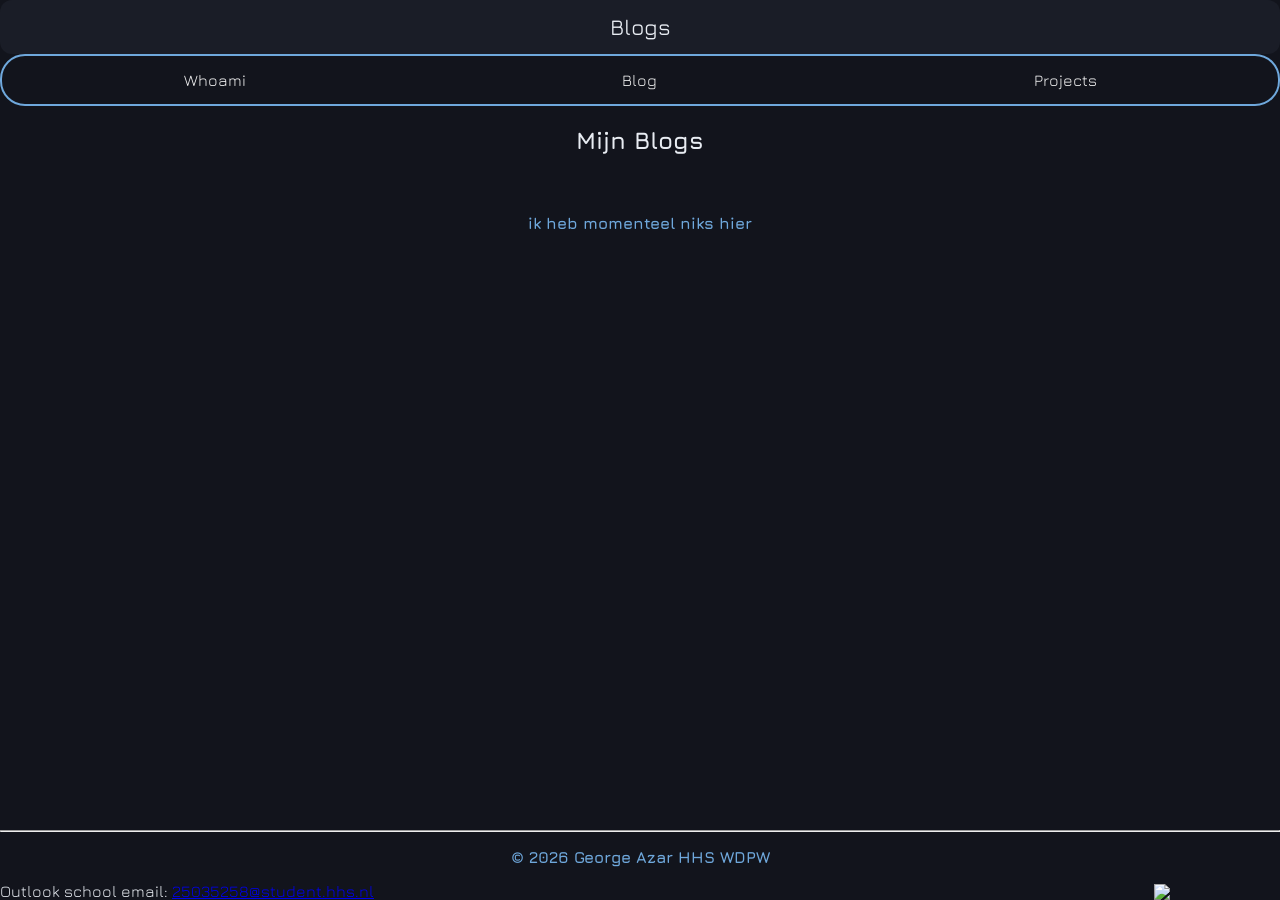
==== blog.html @ c15a57f7 "bugs fixes en content toegevoegd" ====
<!DOCTYPE html>
<html lang="nl">
<head>
  <link rel="stylesheet" href="style/style.css">
  <meta charset="UTF-8">
  <meta name="viewport" content="width=device-width, initial-scale=1.0">
  <title>Blog</title>
<link rel="preconnect" href="https://fonts.googleapis.com">
<link rel="preconnect" href="https://fonts.gstatic.com" crossorigin>
<link href="https://fonts.googleapis.com/css2?family=Jura:wght@300..700&display=swap" rel="stylesheet">
</head>
<body>
  <img src="images/Blue-Rose.png" class="corner-rose">
<img src="images/rosary-dark-gray.png" alt="" class="corner-rosary">
  <header>
    <h1>Blogs</h1>
  </header>
<nav class="navbar">
<ul>
<li><a href="index.html">Whoami</a></li>
<li><a href="blog.html">Blog</a></li>
<li><a href="projects.html">Projects</a></li>
</ul>

</nav>
  <main>
    <h2> Mijn Blogs</h2>
    <p>ik heb momenteel niks hier</p>
    
  </main>



  <footer>  
    <hr>

<p class="cr">&copy; 2026 George Azar HHS WDPW </p>
Outlook school email: <a href="mailto:25035258@student.hhs.nl"> 25035258@student.hhs.nl </a>
  </footer>
</body>
</html>
---- style/style.css ----
* {
     box-sizing: border-box;
   }
body{
    background-color: #12141C;
    font-family: Jura, sans-serif;
    font-optical-sizing: auto;
    font-weight: 400;
    font-style: normal;
    color: #E8ECF2;
    margin: 0px;
    position: relative;
    min-height: 95vh;
    display: flex;
      flex-direction: column;
      min-height: 100vh;
}



.corner-rose,
.corner-rosary {
  position: absolute;
  width: clamp(60px, 14vmin, 200px);
  height: auto;
  pointer-events: none;
  z-index: 1;
}

.corner-rose {
  bottom: 0;
  right: 0;
}

.corner-rosary {
  top: 0;
  left: 0;
}

@media (min-width: 48rem) {
  body::before,
  body::after {
    width: 140px;
    height: 140px;
  }
}

@media (min-width: 64rem) {
  body::before,
  body::after {
    width: 200px;
    height: 200px;
  }
}


main {
  position: relative;
  z-index: 1;
}
h1 {
  font-size: 22px;
  font-weight: 500;
  text-align: center;
  margin: 0;
  padding: 14px;
  color: #E8ECF2;
  background: #1A1D27;
  border-radius: 12px;
}
p{
color: #6FA8DC;
    text-align: center;
    font-weight: bold;
}
 .navbar ul {
  list-style-type: none;
  background-color: #12141C;
  margin: 0;
  padding: 0;
  display: flex;            
  border: 2px solid #6FA8DC; 
  overflow: hidden;          
  border-radius: 25px;

 }
.navbar li {
  flex: 1;                 
}

.navbar a {
  color: whitesmoke;
  text-decoration: none;
  padding: 15px 0;          
  text-align: center;
  justify-content: center;
  display: flex;
}

.navbar a:hover {
  background-color: darkblue;
}
.card{
    background: #1A1D27;
  border: none;
  border-radius: 19px;
  max-width: 32rem;
  padding: 18px 20px;
    text-align: center;

}

main, footer{
  position: relative;
  z-index: 1;
}

main{ 
  display: flex;
  flex-direction: column;
  gap: 1.5em;
  align-items: center; 
  flex: 1;
}
.project-list {
  display: flex;
  justify-content: center;
  flex-wrap: wrap;
  gap: 1.5rem;
}

   .list li {
     text-align: left;
     color: #6FA8DC;
     font-weight: bold;
   }
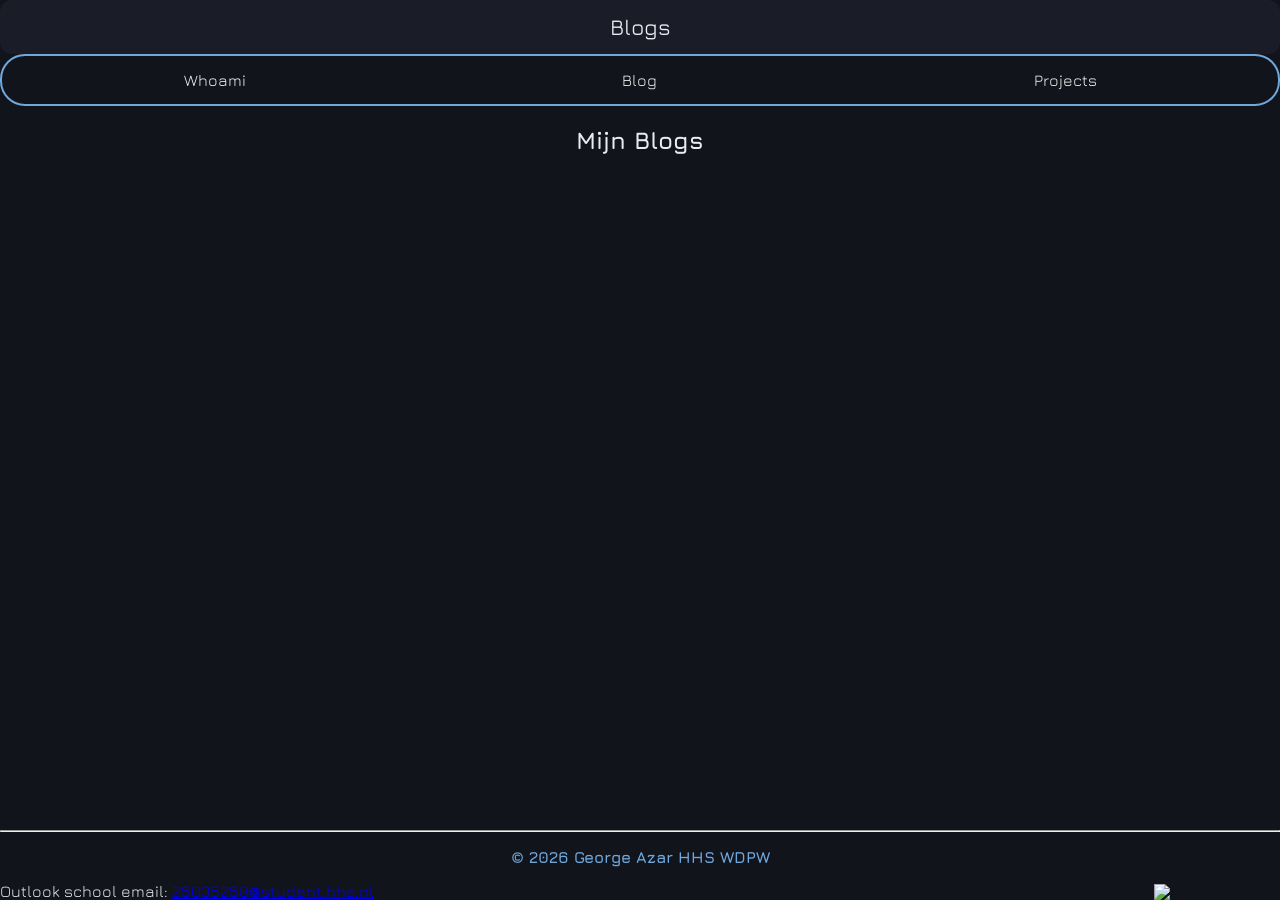
==== commit 79013f05: "Add portfolio interactivity and API features" ====
--- a/blog.html
+++ b/blog.html
@@ -21,15 +21,12 @@
 <li><a href="blog.html">Blog</a></li>
 <li><a href="projects.html">Projects</a></li>
 </ul>
-
 </nav>
   <main>
     <h2> Mijn Blogs</h2>
-    <p>ik heb momenteel niks hier</p>
-    
+    <div id="post-filters" class="filters"></div>
+  <section id="post-list"> </section>
   </main>
-
-
 
   <footer>  
     <hr>
@@ -37,5 +34,6 @@
 <p class="cr">&copy; 2026 George Azar HHS WDPW </p>
 Outlook school email: <a href="mailto:25035258@student.hhs.nl"> 25035258@student.hhs.nl </a>
   </footer>
+  <script src="js/blog.js" defer></script>
 </body>
 </html>
--- a/style/style.css
+++ b/style/style.css
@@ -24,7 +24,7 @@
   width: clamp(60px, 14vmin, 200px);
   height: auto;
   pointer-events: none;
-  z-index: 1;
+  z-index: 2;
 }
 
 .corner-rose {
@@ -133,4 +133,132 @@
      text-align: left;
      color: #6FA8DC;
      font-weight: bold;
-   }+   }
+
+#project-filters, #post-filters {
+  display: flex;
+  justify-content: center;
+  flex-wrap: wrap;
+  gap: 10px;
+}
+
+#project-filters button, #post-filters button {
+  background-color: #1A1D27;
+  color: #E8ECF2;
+  border: 2px solid #6FA8DC;
+  border-radius: 20px;
+  padding: 10px 18px;
+  font-family: Jura, sans-serif;
+  font-size: 16px;
+  cursor: pointer;
+}
+
+#project-filters button:hover, #post-filters button:hover {
+  background-color: #6FA8DC;
+  color: #12141C;
+}
+.form-field {
+  display: flex;
+  flex-direction: column;
+  gap: 0.4rem;
+  margin-bottom: 1rem;
+  text-align: left;
+}
+
+.form-field input,
+.form-field textarea {
+  width: 100%;
+  background: #12141C;
+  border: 1px solid #6FA8DC;
+  border-radius: 8px;
+  padding: 0.6rem;
+  color: #E8ECF2;
+  font-family: inherit;
+  font-size: 1rem;
+}
+
+.form-field textarea {
+  resize: none;
+  overflow-y: hidden;
+  min-height: 100px;
+}
+
+.error {
+  color: #E85D5D;
+  font-size: 0.85rem;
+  min-height: 1.1em;
+}
+
+.form-field input[aria-invalid="true"],
+.form-field textarea[aria-invalid="true"] {
+  border-color: #E85D5D;
+}
+
+#contact-form button,
+#pokemon-search-button,
+#location-button,
+#city-search-button {
+  background: #1A1D27;
+  color: #E8ECF2;
+  border: 2px solid #6FA8DC;
+  border-radius: 20px;
+  padding: 0.7rem 1.2rem;
+  font-family: inherit;
+  font-size: 1rem;
+  cursor: pointer;
+}
+
+#contact-form button:hover,
+#pokemon-search-button:hover,
+#location-button:hover,
+#city-search-button:hover {
+  background: #6FA8DC;
+  color: #12141C;
+}
+
+#pokemon-display img {
+  display: block;
+  width: 160px;
+  height: 160px;
+  object-fit: contain;
+  margin: 0 auto;
+}
+
+.pokemon-card,
+.weather-card {
+  width: min(100% - 2rem, 32rem);
+}
+
+#pokemon-status,
+#weather-result,
+#form-status {
+  margin-top: 1rem;
+  overflow-wrap: anywhere;
+}
+
+.animation-setting {
+  margin-top: 1rem;
+}
+
+.animation-setting input {
+  width: auto;
+  align-self: flex-start;
+}
+.contact-card {
+  width: min(100% - 2rem, 32rem);
+}
+
+.contact-card button {
+  background: #1A1D27;
+  color: #E8ECF2;
+  border: 2px solid #6FA8DC;
+  border-radius: 20px;
+  padding: .7rem 1.2rem;
+  font-family: inherit;
+  cursor: pointer;
+}
+
+.contact-card button:hover {
+  background: #6FA8DC;
+  color: #12141C;
+}
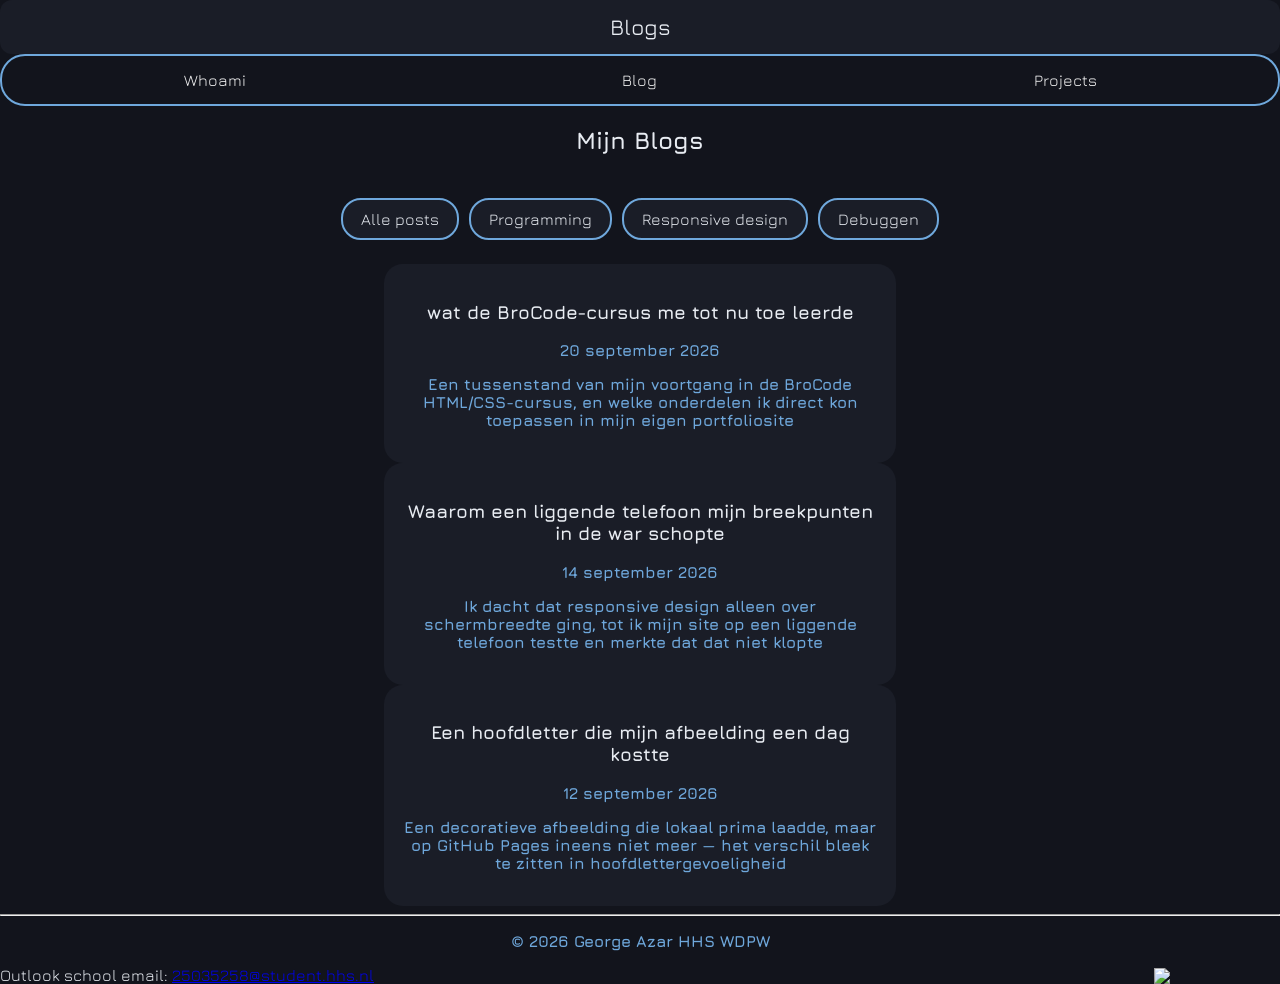
==== commit 1e4b1150: "hoofdletter fouten gefixed" ====
--- a/blog.html
+++ b/blog.html
@@ -34,6 +34,6 @@
 <p class="cr">&copy; 2026 George Azar HHS WDPW </p>
 Outlook school email: <a href="mailto:25035258@student.hhs.nl"> 25035258@student.hhs.nl </a>
   </footer>
-  <script src="js/blog.js" defer></script>
+  <script src="JS/blog.js" defer></script>
 </body>
 </html>
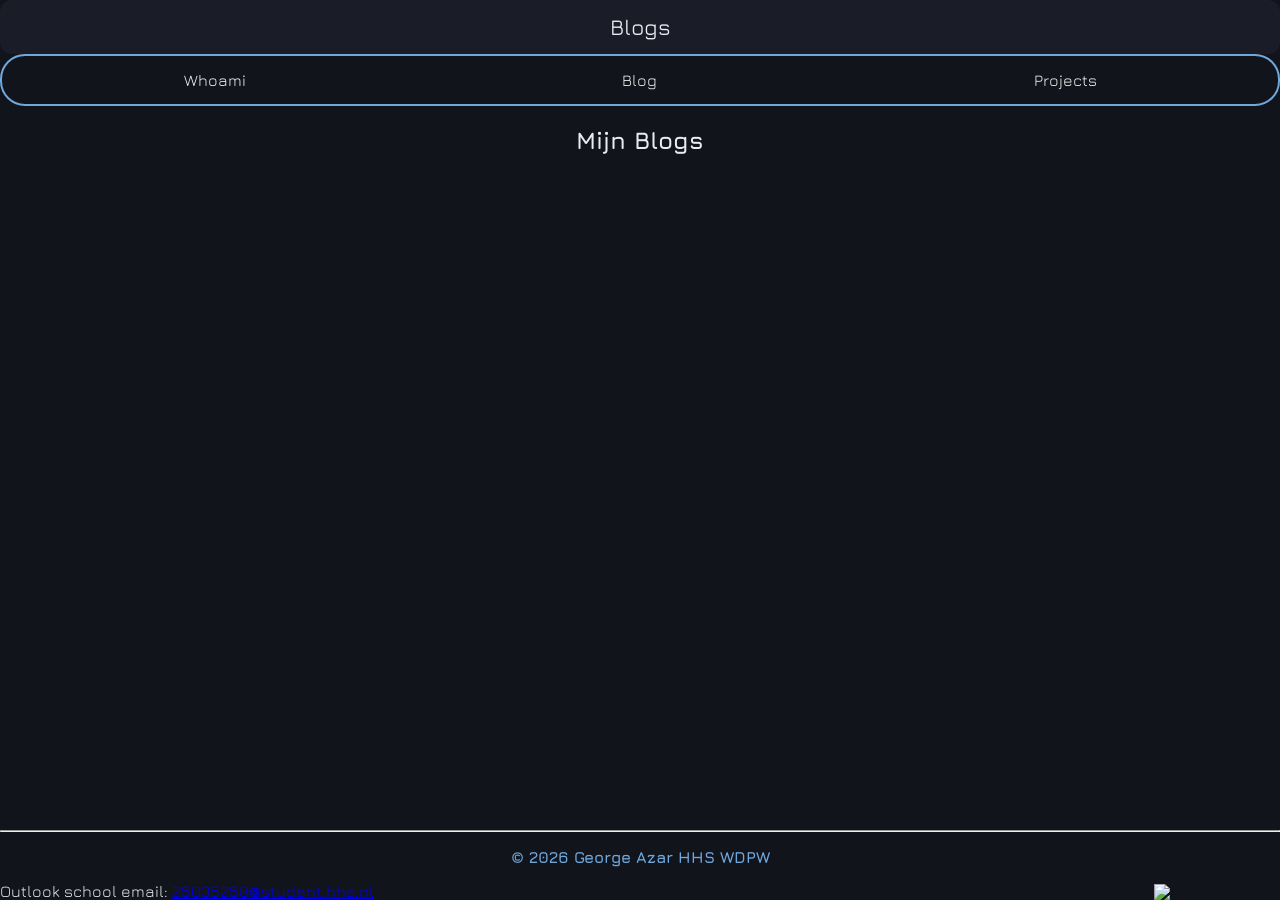
==== commit c838fb5e: "hopelijk bugs gefixed" ====
--- a/blog.html
+++ b/blog.html
@@ -34,6 +34,6 @@
 <p class="cr">&copy; 2026 George Azar HHS WDPW </p>
 Outlook school email: <a href="mailto:25035258@student.hhs.nl"> 25035258@student.hhs.nl </a>
   </footer>
-  <script src="JS/blog.js" defer></script>
+  <script src="/GeorgeAzar.github.io/JS/blog.js" defer></script>
 </body>
 </html>
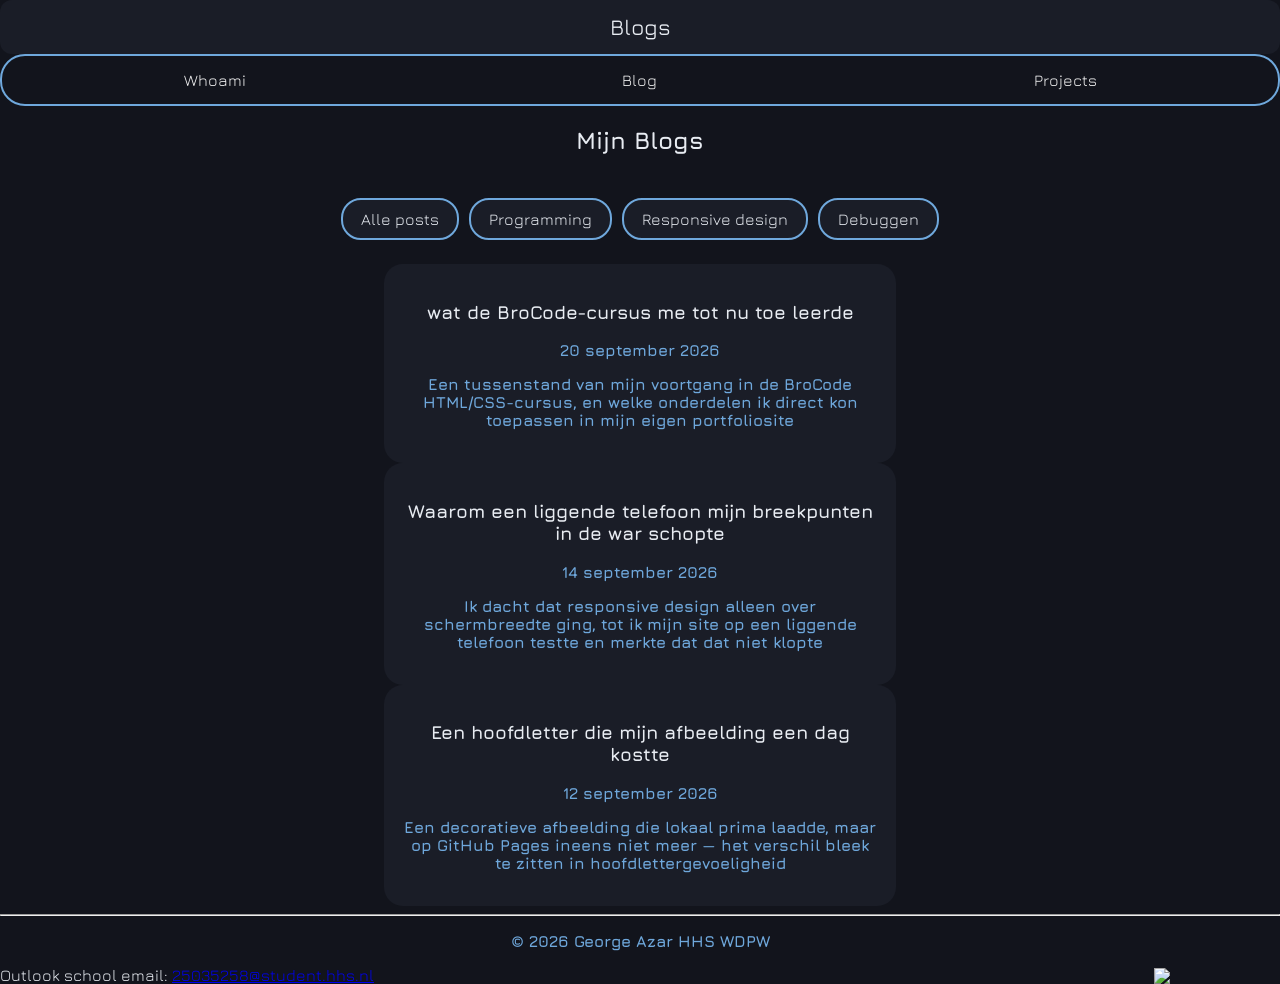
==== commit 0ec80518: "final version ( ik moet nog branchen leren)" ====
--- a/blog.html
+++ b/blog.html
@@ -34,6 +34,6 @@
 <p class="cr">&copy; 2026 George Azar HHS WDPW </p>
 Outlook school email: <a href="mailto:25035258@student.hhs.nl"> 25035258@student.hhs.nl </a>
   </footer>
-  <script src="/GeorgeAzar.github.io/JS/blog.js" defer></script>
+  <script src="JS/blog.js" defer></script>
 </body>
 </html>
